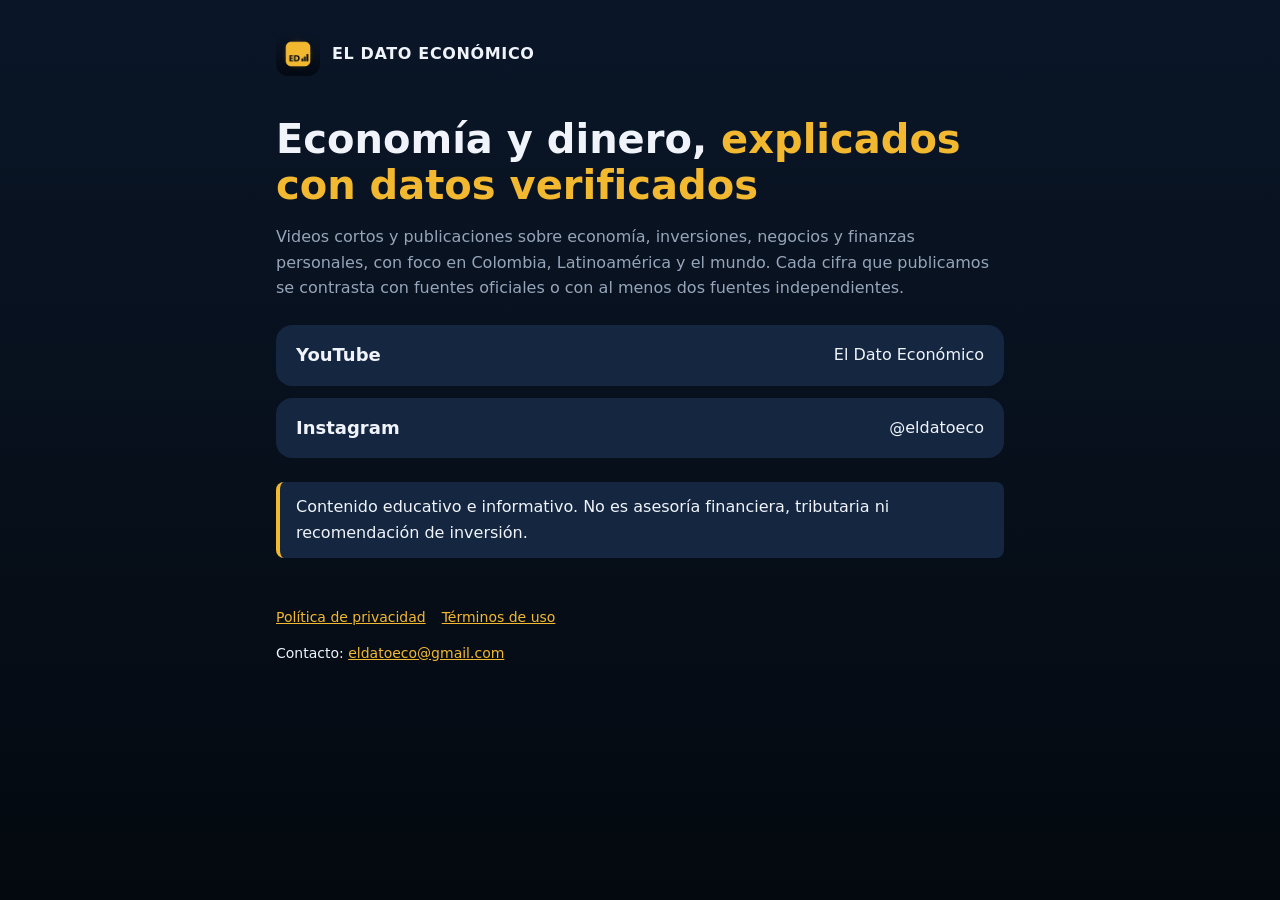
==== index.html @ 12a6a01d "Publicar sitio de El Dato Economico: inicio, politica de privacidad y terminos Co-Authored-By: Claud" ====
<!doctype html>
<html lang="es">
<head>
  <meta charset="utf-8">
  <meta name="viewport" content="width=device-width, initial-scale=1, viewport-fit=cover">
  <meta name="theme-color" content="#0a1628">
  <title>El Dato Económico</title>
  <meta name="description" content="Economía y dinero explicados en menos de un minuto, con datos verificados. Colombia, Latinoamérica y el mundo.">
  <link rel="icon" href="logo.png">
  <link rel="apple-touch-icon" href="logo.png">
  <link rel="stylesheet" href="estilo.css">
</head>
<body>
  <div class="contenedor">
    <header>
      <img class="sello" src="logo.png" alt="" width="44" height="44">
      <a class="marca" href="./">EL DATO ECONÓMICO</a>
    </header>

    <h1>Economía y dinero, <span>explicados con datos verificados</span></h1>
    <p class="suave">Videos cortos y publicaciones sobre economía, inversiones, negocios y finanzas personales,
      con foco en Colombia, Latinoamérica y el mundo. Cada cifra que publicamos se contrasta con fuentes oficiales
      o con al menos dos fuentes independientes.</p>

    <div class="tarjetas">
      <a class="tarjeta" href="https://www.youtube.com/@eldatoeco"><strong>YouTube</strong><span>El Dato Económico</span></a>
      <a class="tarjeta" href="https://www.instagram.com/eldatoeco"><strong>Instagram</strong><span>@eldatoeco</span></a>
    </div>

    <div class="aviso">Contenido educativo e informativo. No es asesoría financiera, tributaria ni recomendación de inversión.</div>

    <footer>
      <p><a href="privacidad.html">Política de privacidad</a><a href="terminos.html">Términos de uso</a></p>
      <p>Contacto: <a href="mailto:eldatoeco@gmail.com">eldatoeco@gmail.com</a></p>
    </footer>
  </div>
</body>
</html>
---- estilo.css ----
:root {
  --fondo: #0a1628;
  --fondo2: #04090f;
  --panel: #142640;
  --dorado: #f2b830;
  --texto: #f0f4fa;
  --suave: #96a5b9;
  --panel-hover: #1b3152;
  --ease-out: cubic-bezier(0.23, 1, 0.32, 1);
}
* { box-sizing: border-box; }
html { background: var(--fondo2); }
body {
  margin: 0;
  font-family: "Segoe UI", system-ui, -apple-system, Roboto, Arial, sans-serif;
  color: var(--texto);
  background: linear-gradient(180deg, var(--fondo), var(--fondo2)) fixed;
  line-height: 1.6;
  min-height: 100dvh;
  -webkit-tap-highlight-color: transparent;
  -webkit-text-size-adjust: 100%;
}
.contenedor { max-width: 760px; margin: 0 auto; padding: 32px 16px 64px; }
header { display: flex; align-items: center; gap: 12px; margin-bottom: 40px; }
.sello { width: 44px; height: 44px; border-radius: 12px; display: block; }
.marca { font-weight: 700; letter-spacing: 0.04em; text-decoration: none; color: var(--texto); }
h1 { font-size: clamp(28px, 6vw, 40px); line-height: 1.15; margin: 0 0 16px; }
h1 span, a { color: var(--dorado); }
h2 { font-size: 20px; margin: 32px 0 8px; color: var(--dorado); }
p, li { color: var(--texto); }
.suave { color: var(--suave); }
.tarjetas { display: grid; gap: 12px; margin: 24px 0; }
.tarjeta {
  background: var(--panel); border-radius: 16px; padding: 16px 20px;
  display: flex; justify-content: space-between; align-items: center; gap: 12px; flex-wrap: wrap;
  text-decoration: none; color: var(--texto);
  transition: transform 160ms var(--ease-out), background-color 200ms ease;
}
.tarjeta:active { transform: scale(0.97); }
@media (hover: hover) and (pointer: fine) {
  .tarjeta:hover { background-color: var(--panel-hover); }
}
.tarjeta strong { font-size: 18px; }
.aviso { background: var(--panel); border-left: 4px solid var(--dorado); border-radius: 8px; padding: 12px 16px; }
footer { margin-top: 48px; font-size: 14px; color: var(--suave); }
footer a { margin-right: 16px; }

/* Entrada escalonada suave: se ve una vez por visita */
.contenedor > * {
  opacity: 0;
  transform: translateY(8px);
  animation: aparecer 400ms var(--ease-out) forwards;
}
.contenedor > *:nth-child(2) { animation-delay: 50ms; }
.contenedor > *:nth-child(3) { animation-delay: 100ms; }
.contenedor > *:nth-child(4) { animation-delay: 150ms; }
.contenedor > *:nth-child(5) { animation-delay: 200ms; }
.contenedor > *:nth-child(n+6) { animation-delay: 250ms; }
@keyframes aparecer { to { opacity: 1; transform: none; } }

@media (prefers-reduced-motion: reduce) {
  .contenedor > * { transform: none; animation: aparecer-suave 200ms ease forwards; }
  @keyframes aparecer-suave { to { opacity: 1; } }
  .tarjeta:active { transform: none; }
}
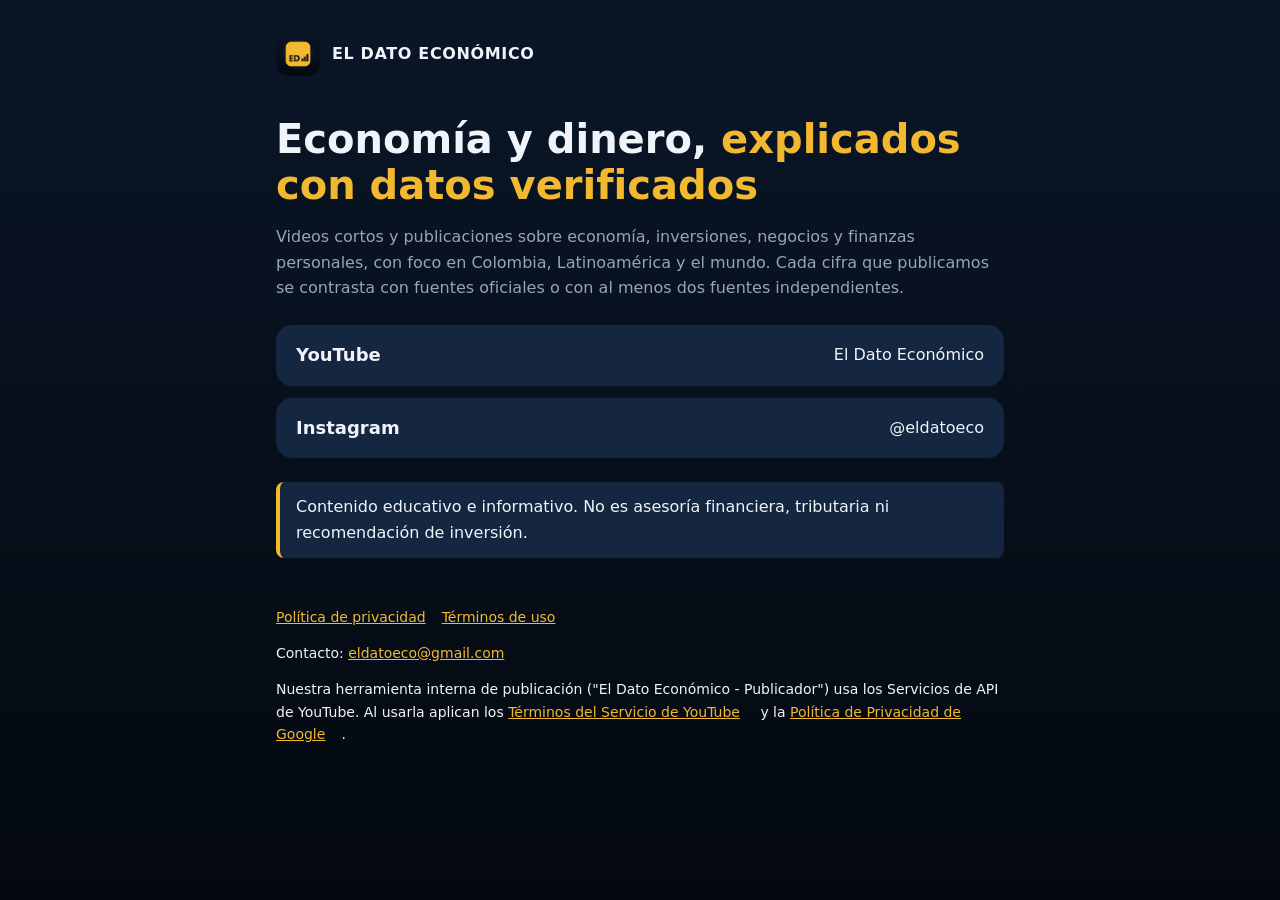
==== commit 0f65e322: "Indicar en el inicio el uso de los Servicios de API de YouTube Co-Authored-By: Claude Opus 5.5 <nore" ====
--- a/index.html
+++ b/index.html
@@ -32,6 +32,9 @@
     <footer>
       <p><a href="privacidad.html">Política de privacidad</a><a href="terminos.html">Términos de uso</a></p>
       <p>Contacto: <a href="mailto:eldatoeco@gmail.com">eldatoeco@gmail.com</a></p>
+      <p>Nuestra herramienta interna de publicación ("El Dato Económico - Publicador") usa los Servicios de API de YouTube.
+        Al usarla aplican los <a href="https://www.youtube.com/t/terms">Términos del Servicio de YouTube</a> y la
+        <a href="https://policies.google.com/privacy">Política de Privacidad de Google</a>.</p>
     </footer>
   </div>
 </body>
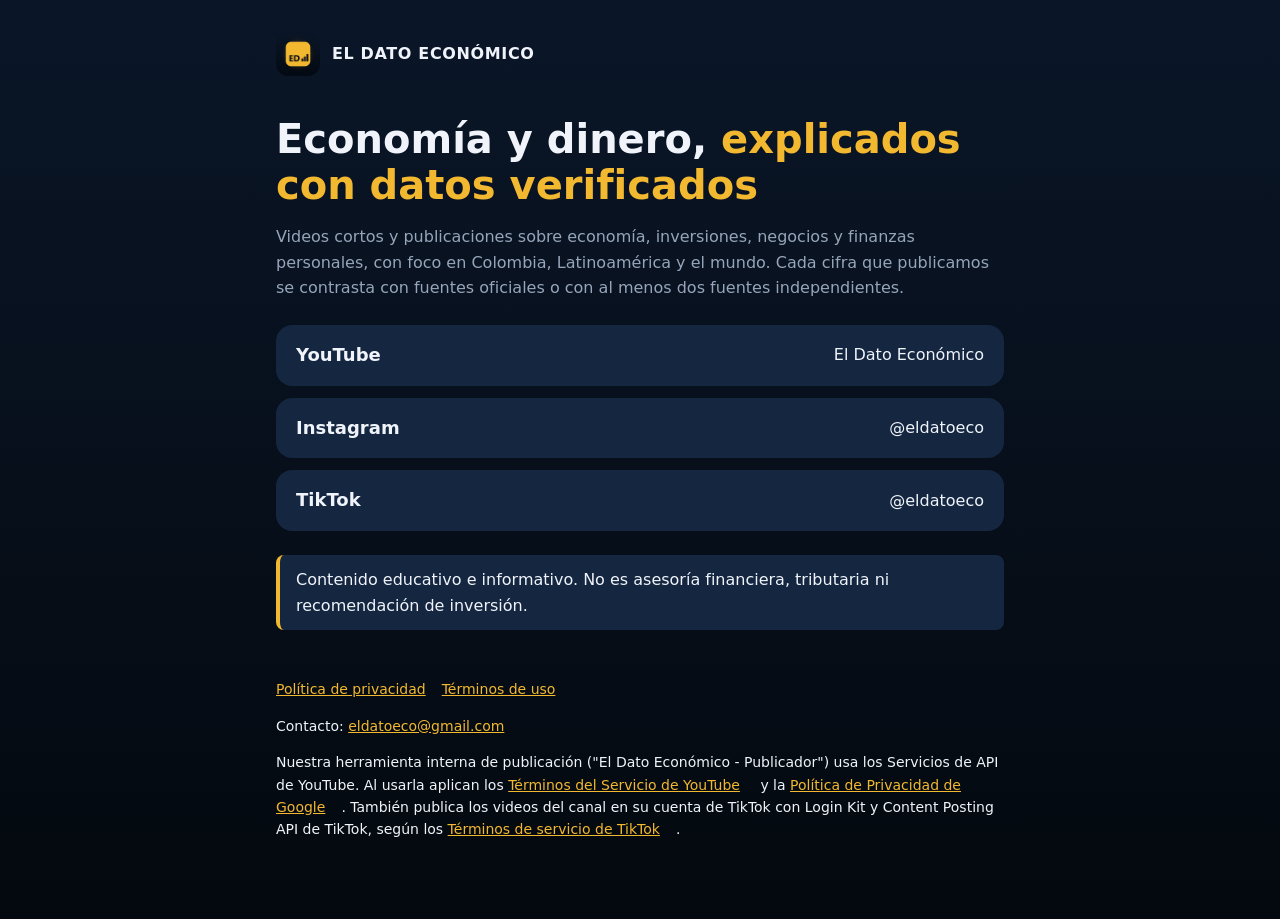
==== commit d4080538: "Agregar TikTok en la página de inicio Co-Authored-By: Claude Opus 5.5 <noreply@anthropic.com>" ====
--- a/index.html
+++ b/index.html
@@ -25,6 +25,7 @@
     <div class="tarjetas">
       <a class="tarjeta" href="https://www.youtube.com/@eldatoeco"><strong>YouTube</strong><span>El Dato Económico</span></a>
       <a class="tarjeta" href="https://www.instagram.com/eldatoeco"><strong>Instagram</strong><span>@eldatoeco</span></a>
+      <a class="tarjeta" href="https://www.tiktok.com/@eldatoeco"><strong>TikTok</strong><span>@eldatoeco</span></a>
     </div>
 
     <div class="aviso">Contenido educativo e informativo. No es asesoría financiera, tributaria ni recomendación de inversión.</div>
@@ -34,7 +35,9 @@
       <p>Contacto: <a href="mailto:eldatoeco@gmail.com">eldatoeco@gmail.com</a></p>
       <p>Nuestra herramienta interna de publicación ("El Dato Económico - Publicador") usa los Servicios de API de YouTube.
         Al usarla aplican los <a href="https://www.youtube.com/t/terms">Términos del Servicio de YouTube</a> y la
-        <a href="https://policies.google.com/privacy">Política de Privacidad de Google</a>.</p>
+        <a href="https://policies.google.com/privacy">Política de Privacidad de Google</a>. También publica los videos
+        del canal en su cuenta de TikTok con Login Kit y Content Posting API de TikTok, según los
+        <a href="https://www.tiktok.com/legal/terms-of-service">Términos de servicio de TikTok</a>.</p>
     </footer>
   </div>
 </body>
--- a/estilo.css
+++ b/estilo.css
@@ -58,6 +58,15 @@
 .contenedor > *:nth-child(n+6) { animation-delay: 250ms; }
 @keyframes aparecer { to { opacity: 1; transform: none; } }
 
+/* Al imprimir o guardar como PDF: todo visible, sin animación y en colores de papel */
+@media print {
+  .contenedor > * { opacity: 1 !important; transform: none !important; animation: none !important; }
+  html, body { background: #fff !important; color: #111 !important; }
+  p, li, .suave, footer { color: #222 !important; }
+  h2, h1 span, a { color: #8a5a00 !important; }
+  .tarjeta, .aviso { background: #f3f3f3 !important; color: #111 !important; }
+}
+
 @media (prefers-reduced-motion: reduce) {
   .contenedor > * { transform: none; animation: aparecer-suave 200ms ease forwards; }
   @keyframes aparecer-suave { to { opacity: 1; } }
